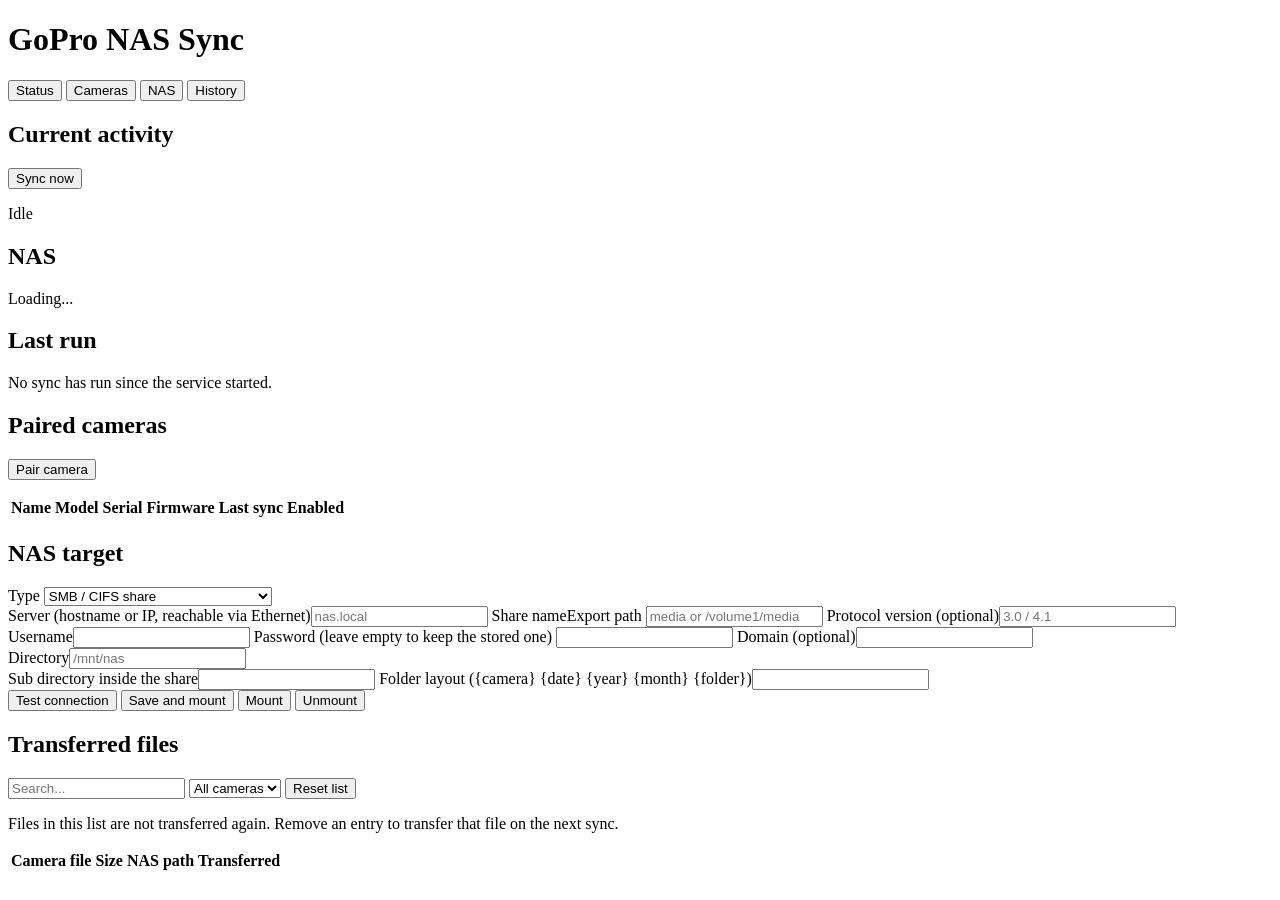
==== src/gopro_sync/static/index.html @ 0aaa05d8 "Initial gopro-nas-sync daemon: BLE wake + Wi-Fi transfer to NAS, web UI, installer Co-authored-by: C" ====
<!doctype html>
<html lang="en">
<head>
  <meta charset="utf-8">
  <meta name="viewport" content="width=device-width, initial-scale=1">
  <title>GoPro NAS Sync</title>
  <link rel="stylesheet" href="/static/style.css">
</head>
<body>
<header>
  <h1>GoPro NAS Sync</h1>
  <nav>
    <button class="tab active" data-tab="status">Status</button>
    <button class="tab" data-tab="cameras">Cameras</button>
    <button class="tab" data-tab="nas">NAS</button>
    <button class="tab" data-tab="history">History</button>
  </nav>
</header>

<main>
  <section id="tab-status" class="panel active">
    <div class="card">
      <div class="row">
        <h2>Current activity</h2>
        <button id="sync-now" class="primary">Sync now</button>
      </div>
      <p id="phase" class="muted">Idle</p>
      <div id="current" hidden>
        <div class="filename" id="current-file"></div>
        <div class="progress"><div id="progress-bar"></div></div>
        <div class="muted" id="current-stats"></div>
        <div class="muted" id="queue"></div>
      </div>
    </div>
    <div class="card">
      <h2>NAS</h2>
      <div id="nas-health" class="muted">Loading...</div>
    </div>
    <div class="card">
      <h2>Last run</h2>
      <div id="last-job" class="muted">No sync has run since the service started.</div>
    </div>
  </section>

  <section id="tab-cameras" class="panel">
    <div class="card">
      <div class="row">
        <h2>Paired cameras</h2>
        <button id="pair" class="primary">Pair camera</button>
      </div>
      <p class="muted" id="pair-hint"></p>
      <p id="pair-status"></p>
      <table>
        <thead><tr><th>Name</th><th>Model</th><th>Serial</th><th>Firmware</th><th>Last sync</th><th>Enabled</th><th></th></tr></thead>
        <tbody id="camera-rows"></tbody>
      </table>
    </div>
  </section>

  <section id="tab-nas" class="panel">
    <div class="card">
      <h2>NAS target</h2>
      <form id="nas-form">
        <label>Type
          <select name="type">
            <option value="smb">SMB / CIFS share</option>
            <option value="nfs">NFS export</option>
            <option value="path">Existing directory (mounted by me)</option>
          </select>
        </label>
        <div class="only-remote">
          <label>Server (hostname or IP, reachable via Ethernet)<input name="server" placeholder="nas.local"></label>
          <label><span class="only-smb">Share name</span><span class="only-nfs">Export path</span>
            <input name="share" placeholder="media or /volume1/media"></label>
          <label>Protocol version (optional)<input name="version" placeholder="3.0 / 4.1"></label>
        </div>
        <div class="only-smb">
          <label>Username<input name="username" autocomplete="off"></label>
          <label>Password <span class="muted">(leave empty to keep the stored one)</span>
            <input name="password" type="password" autocomplete="new-password"></label>
          <label>Domain (optional)<input name="domain"></label>
        </div>
        <div class="only-path">
          <label>Directory<input name="path" placeholder="/mnt/nas"></label>
        </div>
        <label>Sub directory inside the share<input name="subdir"></label>
        <label>Folder layout <span class="muted">({camera} {date} {year} {month} {folder})</span><input name="layout"></label>
        <div class="row">
          <button type="button" id="nas-test">Test connection</button>
          <button type="submit" class="primary">Save and mount</button>
          <button type="button" id="nas-mount">Mount</button>
          <button type="button" id="nas-unmount">Unmount</button>
        </div>
      </form>
      <pre id="nas-result" hidden></pre>
    </div>
  </section>

  <section id="tab-history" class="panel">
    <div class="card">
      <div class="row">
        <h2>Transferred files</h2>
        <div>
          <input id="search" placeholder="Search...">
          <select id="history-camera"><option value="">All cameras</option></select>
          <button id="reset-all" class="danger">Reset list</button>
        </div>
      </div>
      <p class="muted">Files in this list are not transferred again. Remove an entry to transfer that file on the next sync.</p>
      <table>
        <thead><tr><th>Camera file</th><th>Size</th><th>NAS path</th><th>Transferred</th><th></th></tr></thead>
        <tbody id="history-rows"></tbody>
      </table>
      <p class="muted" id="history-total"></p>
    </div>
  </section>
</main>
<footer class="muted" id="footer"></footer>
<script src="/static/app.js"></script>
</body>
</html>
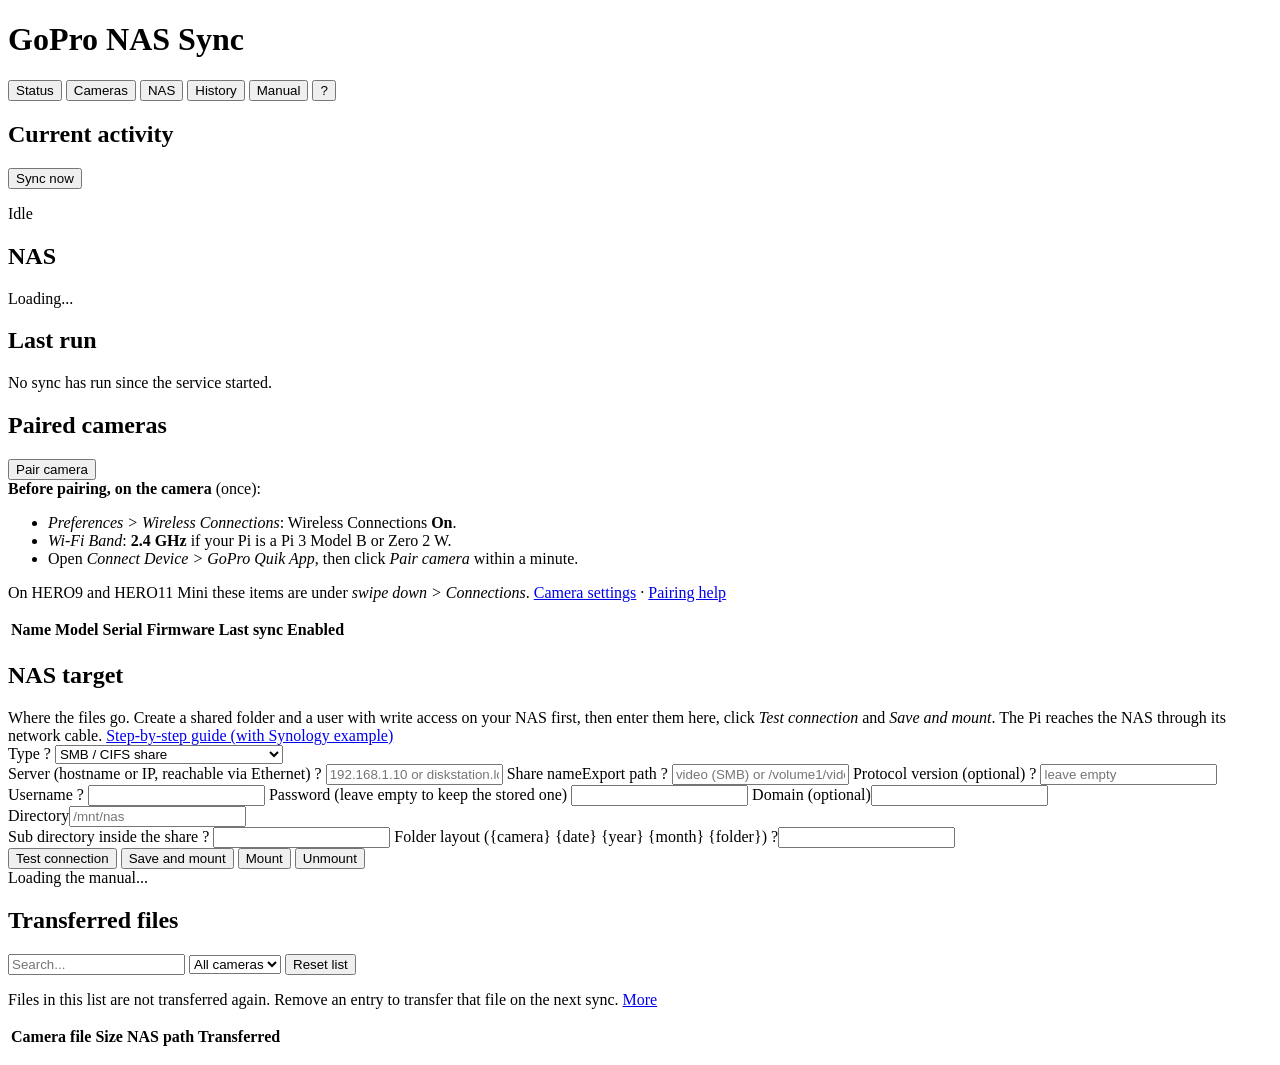
==== commit f95e5df0: "Add in-app manual: welcome window with setup diagram, Manual tab, setup checklist and field help Co-" ====
--- a/src/gopro_sync/static/index.html
+++ b/src/gopro_sync/static/index.html
@@ -14,17 +14,50 @@
     <button class="tab" data-tab="cameras">Cameras</button>
     <button class="tab" data-tab="nas">NAS</button>
     <button class="tab" data-tab="history">History</button>
+    <button class="tab" data-tab="manual">Manual</button>
+    <button id="open-welcome" class="help-btn" title="What is this app and how do I set it up?">?</button>
   </nav>
 </header>
 
+<dialog id="welcome">
+  <form method="dialog">
+    <h2>Welcome to GoPro NAS Sync</h2>
+    <p>This app copies the photos and videos from your GoPro to your NAS. The Raspberry Pi wakes the camera over
+      Bluetooth, downloads new files over the camera's Wi-Fi and writes them to the NAS through its network cable.</p>
+    <object class="schema" data="/static/schema.svg" type="image/svg+xml" aria-label="Diagram: camera, Raspberry Pi, router and NAS"></object>
+    <h3>Three steps to get started</h3>
+    <ol class="checklist" id="welcome-checklist"></ol>
+    <p class="muted">Tip: if your Pi is a Pi 3 Model B or Zero 2 W, set the camera's Wi-Fi band to 2.4 GHz first.
+      <a href="#manual/camera" data-close>Why?</a></p>
+    <div class="row">
+      <a href="#manual" data-close>Read the full manual</a>
+      <div>
+        <button value="close">Close</button>
+        <button value="start" class="primary" id="welcome-start">Start setup</button>
+      </div>
+    </div>
+  </form>
+</dialog>
+
 <main>
   <section id="tab-status" class="panel active">
+    <div class="card" id="getting-started" hidden>
+      <div class="row">
+        <h2>Getting started</h2>
+        <a href="#manual/setup">Setup guide</a>
+      </div>
+      <ol class="checklist" id="status-checklist"></ol>
+    </div>
     <div class="card">
       <div class="row">
         <h2>Current activity</h2>
-        <button id="sync-now" class="primary">Sync now</button>
+        <div>
+          <button id="stop" class="danger" hidden title="Already transferred files are kept; the next sync continues with the rest">Stop</button>
+          <button id="sync-now" class="primary">Sync now</button>
+        </div>
       </div>
       <p id="phase" class="muted">Idle</p>
+      <ol id="steps" class="steps" hidden></ol>
       <div id="current" hidden>
         <div class="filename" id="current-file"></div>
         <div class="progress"><div id="progress-bar"></div></div>
@@ -48,7 +81,16 @@
         <h2>Paired cameras</h2>
         <button id="pair" class="primary">Pair camera</button>
       </div>
-      <p class="muted" id="pair-hint"></p>
+      <div class="hint">
+        <strong>Before pairing, on the camera</strong> (once):
+        <ul>
+          <li><em>Preferences &gt; Wireless Connections</em>: Wireless Connections <strong>On</strong>.</li>
+          <li><em>Wi-Fi Band</em>: <strong>2.4 GHz</strong> if your Pi is a Pi 3 Model B or Zero 2 W.</li>
+          <li>Open <em>Connect Device &gt; GoPro Quik App</em>, then click <em>Pair camera</em> within a minute.</li>
+        </ul>
+        <span class="muted">On HERO9 and HERO11 Mini these items are under <em>swipe down &gt; Connections</em>.</span>
+        <a href="#manual/camera">Camera settings</a> · <a href="#manual/pair">Pairing help</a>
+      </div>
       <p id="pair-status"></p>
       <table>
         <thead><tr><th>Name</th><th>Model</th><th>Serial</th><th>Firmware</th><th>Last sync</th><th>Enabled</th><th></th></tr></thead>
@@ -60,8 +102,13 @@
   <section id="tab-nas" class="panel">
     <div class="card">
       <h2>NAS target</h2>
+      <div class="hint">
+        Where the files go. Create a shared folder and a user with write access on your NAS first, then enter them
+        here, click <em>Test connection</em> and <em>Save and mount</em>. The Pi reaches the NAS through its network
+        cable. <a href="#manual/nas">Step-by-step guide (with Synology example)</a>
+      </div>
       <form id="nas-form">
-        <label>Type
+        <label>Type <span class="info" data-pop="pop-type" role="button" tabindex="0" aria-label="Help">?</span>
           <select name="type">
             <option value="smb">SMB / CIFS share</option>
             <option value="nfs">NFS export</option>
@@ -69,13 +116,17 @@
           </select>
         </label>
         <div class="only-remote">
-          <label>Server (hostname or IP, reachable via Ethernet)<input name="server" placeholder="nas.local"></label>
+          <label>Server (hostname or IP, reachable via Ethernet) <span class="info" data-pop="pop-server" role="button" tabindex="0" aria-label="Help">?</span>
+            <input name="server" placeholder="192.168.1.10 or diskstation.local"></label>
           <label><span class="only-smb">Share name</span><span class="only-nfs">Export path</span>
-            <input name="share" placeholder="media or /volume1/media"></label>
-          <label>Protocol version (optional)<input name="version" placeholder="3.0 / 4.1"></label>
+            <span class="info" data-pop="pop-share" role="button" tabindex="0" aria-label="Help">?</span>
+            <input name="share" placeholder="video (SMB) or /volume1/video (NFS)"></label>
+          <label>Protocol version (optional) <span class="info" data-pop="pop-version" role="button" tabindex="0" aria-label="Help">?</span>
+            <input name="version" placeholder="leave empty"></label>
         </div>
         <div class="only-smb">
-          <label>Username<input name="username" autocomplete="off"></label>
+          <label>Username <span class="info" data-pop="pop-user" role="button" tabindex="0" aria-label="Help">?</span>
+            <input name="username" autocomplete="off"></label>
           <label>Password <span class="muted">(leave empty to keep the stored one)</span>
             <input name="password" type="password" autocomplete="new-password"></label>
           <label>Domain (optional)<input name="domain"></label>
@@ -83,8 +134,10 @@
         <div class="only-path">
           <label>Directory<input name="path" placeholder="/mnt/nas"></label>
         </div>
-        <label>Sub directory inside the share<input name="subdir"></label>
-        <label>Folder layout <span class="muted">({camera} {date} {year} {month} {folder})</span><input name="layout"></label>
+        <label>Sub directory inside the share <span class="info" data-pop="pop-subdir" role="button" tabindex="0" aria-label="Help">?</span>
+          <input name="subdir"></label>
+        <label>Folder layout <span class="muted">({camera} {date} {year} {month} {folder})</span>
+          <span class="info" data-pop="pop-layout" role="button" tabindex="0" aria-label="Help">?</span><input name="layout"></label>
         <div class="row">
           <button type="button" id="nas-test">Test connection</button>
           <button type="submit" class="primary">Save and mount</button>
@@ -94,6 +147,31 @@
       </form>
       <pre id="nas-result" hidden></pre>
     </div>
+    <div popover id="pop-type" class="pop"><strong>Type</strong><p><em>SMB / CIFS</em> works with Synology, QNAP,
+      Windows and almost every NAS. Choose <em>NFS</em> only if you already use NFS. <em>Existing directory</em> is for
+      a folder you mount on the Pi yourself.</p></div>
+    <div popover id="pop-server" class="pop"><strong>Server</strong><p>The NAS's IP address or name, for example
+      <code>192.168.1.10</code> or <code>diskstation.local</code>. You find it in your router's device list or in
+      Synology Assistant. It must be on your wired network, not on the camera's network (10.5.5.x).</p></div>
+    <div popover id="pop-share" class="pop"><strong>Share name / export path</strong><p>SMB: the name of the shared
+      folder as shown on the NAS, for example <code>video</code> (no slashes). NFS: the full export path, for
+      example <code>/volume1/video</code> on Synology.</p></div>
+    <div popover id="pop-version" class="pop"><strong>Protocol version</strong><p>Leave empty to let the Pi and the
+      NAS agree. Only if the test fails with a protocol error, try <code>3.0</code> or <code>2.1</code> (SMB), or
+      <code>4.1</code> / <code>3</code> (NFS).</p></div>
+    <div popover id="pop-user" class="pop"><strong>Username and password</strong><p>A NAS user with
+      <em>Read/Write</em> permission on the shared folder. Creating a dedicated user (for example <code>gopro</code>)
+      is a good idea. The password is stored on the Pi and only readable by the system.</p></div>
+    <div popover id="pop-subdir" class="pop"><strong>Sub directory</strong><p>A folder inside the share where all
+      GoPro files go, created automatically. Leave empty to write directly into the share.</p></div>
+    <div popover id="pop-layout" class="pop"><strong>Folder layout</strong><p>How files are sorted below the sub
+      directory. <code>{camera}/{date}</code> gives <code>HERO11 Black 2106/2026-10-18/GX010034.MP4</code>.
+      <code>{year}/{month}</code> gives <code>2026/10/GX010034.MP4</code>. <code>{folder}</code> is the camera's
+      folder, for example <code>100GOPRO</code>.</p></div>
+  </section>
+
+  <section id="tab-manual" class="panel">
+    <div id="manual-body" class="muted">Loading the manual...</div>
   </section>
 
   <section id="tab-history" class="panel">
@@ -106,7 +184,8 @@
           <button id="reset-all" class="danger">Reset list</button>
         </div>
       </div>
-      <p class="muted">Files in this list are not transferred again. Remove an entry to transfer that file on the next sync.</p>
+      <p class="muted">Files in this list are not transferred again. Remove an entry to transfer that file on the next sync.
+        <a href="#manual/history">More</a></p>
       <table>
         <thead><tr><th>Camera file</th><th>Size</th><th>NAS path</th><th>Transferred</th><th></th></tr></thead>
         <tbody id="history-rows"></tbody>
